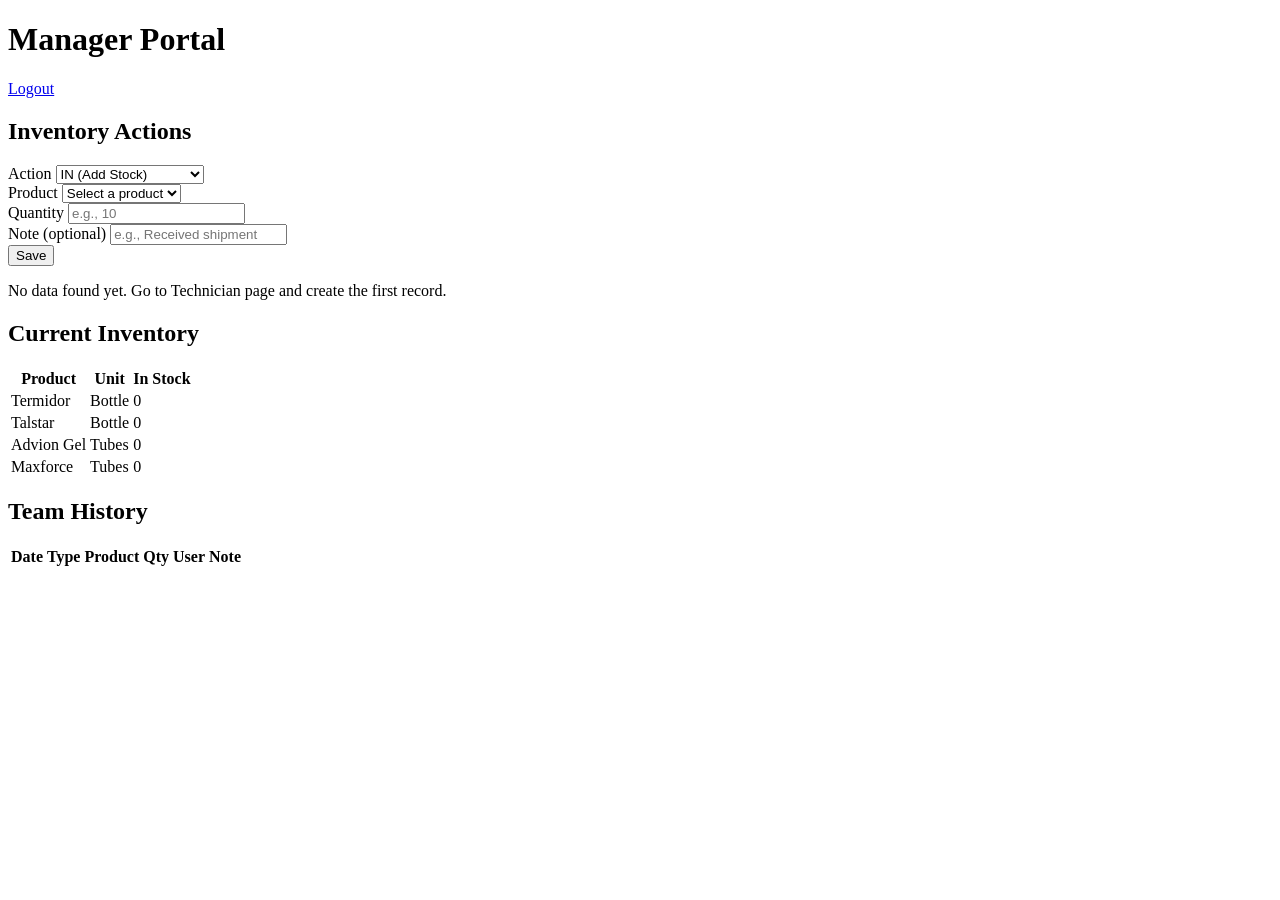
==== pages/manager.html @ 78f67fc6 "Initial pest control inventory system" ====
<!DOCTYPE html>
<html lang="en">
<head>
  <meta charset="UTF-8">
  <meta name="viewport" content="width=device-width, initial-scale=1.0">
  <title>Manager - Inventory</title>

  <link rel="stylesheet" href="../styles/style.css">
</head>
<body>

  <header class="topbar">
    <h1>Manager Portal</h1>
    <nav>
      <a href="../index.html">Logout</a>
    </nav>
  </header>

  <main class="page">
    <section class="card">
      <h2>Inventory Actions</h2>

      <form class="grid-form" id="managerForm">
        <div class="field">
          <label for="actionType">Action</label>
          <select id="actionType" name="actionType" required>
            <option value="in">IN (Add Stock)</option>
            <option value="adjust">ADJUST (Correction)</option>
          </select>
        </div>

        <div class="field">
          <label for="product">Product</label>
          <select id="product" name="product" required>
            <option value="" selected disabled>Select a product</option>
            <option value="termidor">Termidor</option>
            <option value="talstar">Talstar</option>
            <option value="advion">Advion Gel</option>
            <option value="maxforce">Maxforce</option>
          </select>
        </div>

        <div class="field">
          <label for="qty">Quantity</label>
          <input type="number" id="qty" name="qty" min="1" placeholder="e.g., 10" required>
        </div>

        <div class="field">
          <label for="note">Note (optional)</label>
          <input type="text" id="note" name="note" placeholder="e.g., Received shipment">
        </div>

        <button class="primary" type="submit">Save</button>
      </form>

      <p id="message" class="hint"></p>
    </section>

    <section class="card">
      <h2>Current Inventory</h2>

      <div class="table-wrap">
        <table>
          <thead>
            <tr>
              <th>Product</th>
              <th>Unit</th>
              <th>In Stock</th>
            </tr>
          </thead>
          <tbody>
            <tr>
              <td>Termidor</td>
              <td>Bottle</td>
              <td id="stock-termidor">0</td>
            </tr>
            <tr>
              <td>Talstar</td>
              <td>Bottle</td>
              <td id="stock-talstar">0</td>
            </tr>
            <tr>
              <td>Advion Gel</td>
              <td>Tubes</td>
              <td id="stock-advion">0</td>
            </tr>
            <tr>
              <td>Maxforce</td>
              <td>Tubes</td>
              <td id="stock-maxforce">0</td>
            </tr>
          </tbody>
        </table>
      </div>
    </section>

    <section class="card">
      <h2>Team History</h2>

      <div class="table-wrap">
        <table>
          <thead>
            <tr>
              <th>Date</th>
              <th>Type</th>
              <th>Product</th>
              <th>Qty</th>
              <th>User</th>
              <th>Note</th>
            </tr>
          </thead>
          <tbody id="historyBody"></tbody>
        </table>
      </div>
    </section>
  </main>

  <script src="../scripts/manager.js"></script>
</body>
</html>
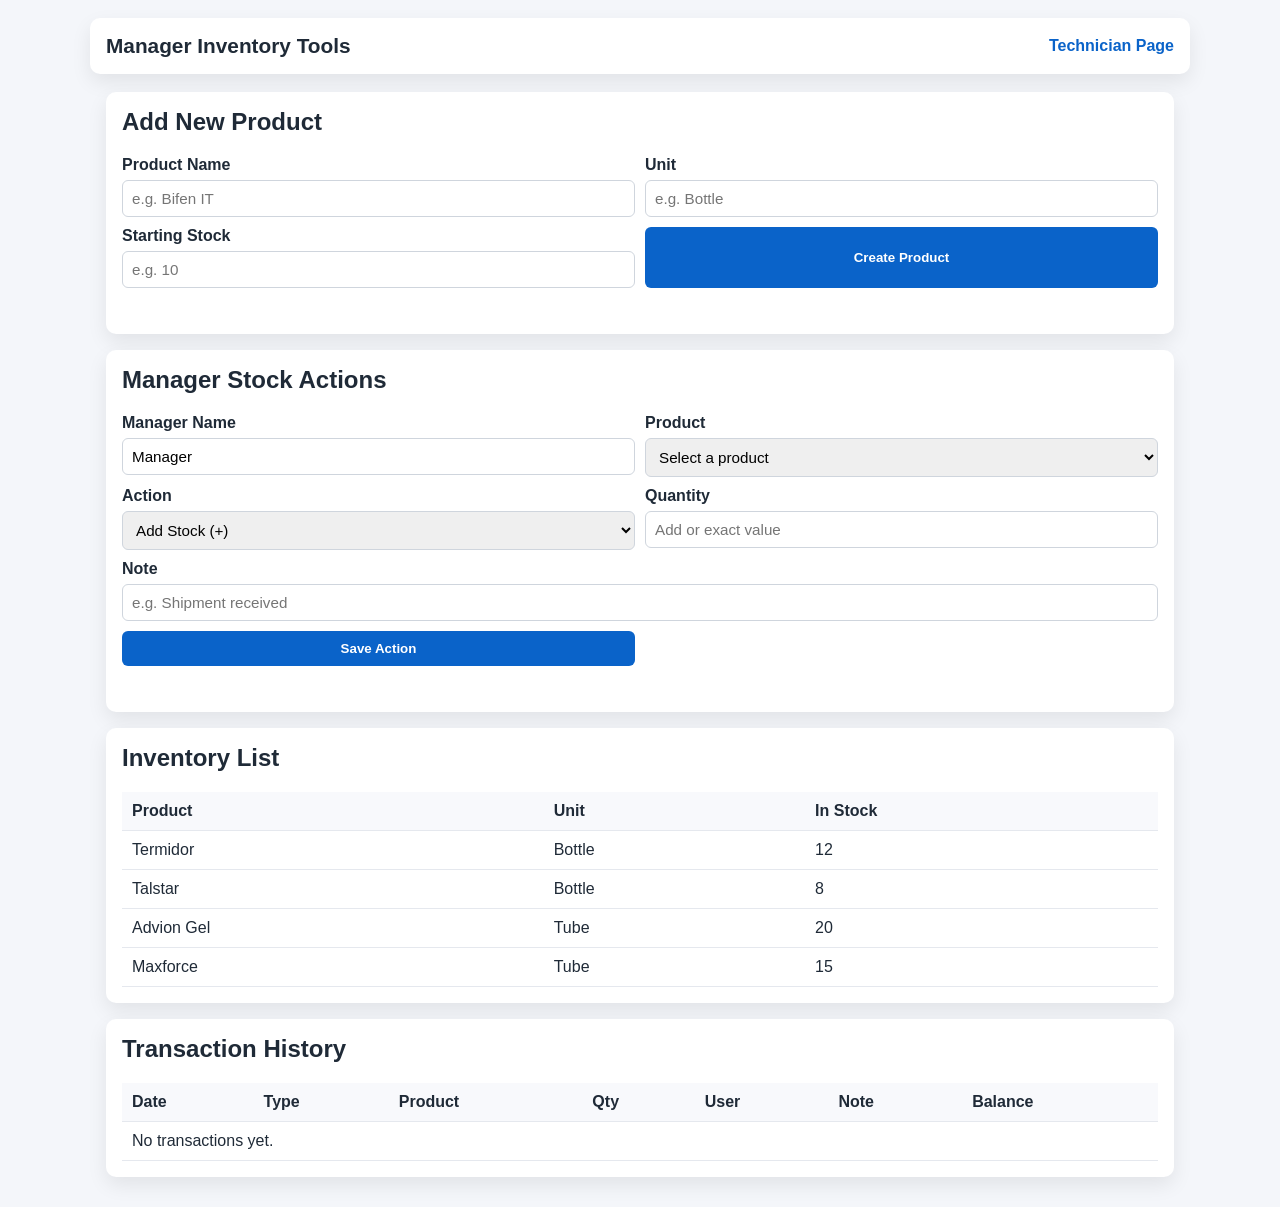
==== commit a125c0a5: "changes made" ====
--- a/pages/manager.html
+++ b/pages/manager.html
@@ -3,62 +3,79 @@
 <head>
   <meta charset="UTF-8">
   <meta name="viewport" content="width=device-width, initial-scale=1.0">
-  <title>Manager - Inventory</title>
-
-  <link rel="stylesheet" href="../styles/style.css">
+  <title>Pest Control Inventory - Manager</title>
+  <link rel="stylesheet" href="../styles/styles.css">
 </head>
 <body>
-
   <header class="topbar">
-    <h1>Manager Portal</h1>
-    <nav>
-      <a href="../index.html">Logout</a>
+    <h1>Manager Inventory Tools</h1>
+    <nav class="top-links">
+      <a href="index.html">Technician Page</a>
     </nav>
   </header>
 
   <main class="page">
     <section class="card">
-      <h2>Inventory Actions</h2>
+      <h2>Add New Product</h2>
+      <form id="productForm" class="grid-form two-columns">
+        <div class="field">
+          <label for="newProductName">Product Name</label>
+          <input id="newProductName" type="text" placeholder="e.g. Bifen IT" required>
+        </div>
 
-      <form class="grid-form" id="managerForm">
+        <div class="field">
+          <label for="newProductUnit">Unit</label>
+          <input id="newProductUnit" type="text" placeholder="e.g. Bottle" required>
+        </div>
+
+        <div class="field">
+          <label for="newProductStock">Starting Stock</label>
+          <input id="newProductStock" type="number" min="0" placeholder="e.g. 10" required>
+        </div>
+
+        <button type="submit" class="primary">Create Product</button>
+      </form>
+      <p id="productMessage" class="message" role="status" aria-live="polite"></p>
+    </section>
+
+    <section class="card">
+      <h2>Manager Stock Actions</h2>
+      <form id="managerForm" class="grid-form two-columns">
+        <div class="field">
+          <label for="managerName">Manager Name</label>
+          <input id="managerName" type="text" value="Manager" required>
+        </div>
+
+        <div class="field">
+          <label for="managerProduct">Product</label>
+          <select id="managerProduct" required></select>
+        </div>
+
         <div class="field">
           <label for="actionType">Action</label>
-          <select id="actionType" name="actionType" required>
-            <option value="in">IN (Add Stock)</option>
-            <option value="adjust">ADJUST (Correction)</option>
+          <select id="actionType" required>
+            <option value="in">Add Stock (+)</option>
+            <option value="adjust">Adjust to Exact Value</option>
           </select>
         </div>
 
         <div class="field">
-          <label for="product">Product</label>
-          <select id="product" name="product" required>
-            <option value="" selected disabled>Select a product</option>
-            <option value="termidor">Termidor</option>
-            <option value="talstar">Talstar</option>
-            <option value="advion">Advion Gel</option>
-            <option value="maxforce">Maxforce</option>
-          </select>
+          <label for="managerQty">Quantity</label>
+          <input id="managerQty" type="number" min="0" placeholder="Add or exact value" required>
         </div>
 
-        <div class="field">
-          <label for="qty">Quantity</label>
-          <input type="number" id="qty" name="qty" min="1" placeholder="e.g., 10" required>
+        <div class="field span-2">
+          <label for="managerNote">Note</label>
+          <input id="managerNote" type="text" placeholder="e.g. Shipment received">
         </div>
 
-        <div class="field">
-          <label for="note">Note (optional)</label>
-          <input type="text" id="note" name="note" placeholder="e.g., Received shipment">
-        </div>
-
-        <button class="primary" type="submit">Save</button>
+        <button type="submit" class="primary">Save Action</button>
       </form>
-
-      <p id="message" class="hint"></p>
+      <p id="managerMessage" class="message" role="status" aria-live="polite"></p>
     </section>
 
     <section class="card">
-      <h2>Current Inventory</h2>
-
+      <h2>Inventory List</h2>
       <div class="table-wrap">
         <table>
           <thead>
@@ -68,35 +85,13 @@
               <th>In Stock</th>
             </tr>
           </thead>
-          <tbody>
-            <tr>
-              <td>Termidor</td>
-              <td>Bottle</td>
-              <td id="stock-termidor">0</td>
-            </tr>
-            <tr>
-              <td>Talstar</td>
-              <td>Bottle</td>
-              <td id="stock-talstar">0</td>
-            </tr>
-            <tr>
-              <td>Advion Gel</td>
-              <td>Tubes</td>
-              <td id="stock-advion">0</td>
-            </tr>
-            <tr>
-              <td>Maxforce</td>
-              <td>Tubes</td>
-              <td id="stock-maxforce">0</td>
-            </tr>
-          </tbody>
+          <tbody id="inventoryBody"></tbody>
         </table>
       </div>
     </section>
 
     <section class="card">
-      <h2>Team History</h2>
-
+      <h2>Transaction History</h2>
       <div class="table-wrap">
         <table>
           <thead>
@@ -107,6 +102,7 @@
               <th>Qty</th>
               <th>User</th>
               <th>Note</th>
+              <th>Balance</th>
             </tr>
           </thead>
           <tbody id="historyBody"></tbody>
@@ -117,4 +113,4 @@
 
   <script src="../scripts/manager.js"></script>
 </body>
-</html>+</html>
--- a/styles/styles.css
+++ b/styles/styles.css
@@ -0,0 +1,145 @@
+* {
+  box-sizing: border-box;
+}
+
+body {
+  margin: 0;
+  font-family: Arial, Helvetica, sans-serif;
+  background: #f4f6fa;
+  color: #1f2a37;
+}
+
+.topbar {
+  max-width: 1100px;
+  margin: 18px auto;
+  padding: 16px;
+  background: #ffffff;
+  border-radius: 10px;
+  display: flex;
+  justify-content: space-between;
+  align-items: center;
+  box-shadow: 0 8px 20px rgba(0, 0, 0, 0.08);
+}
+
+.topbar h1 {
+  margin: 0;
+  font-size: 1.3rem;
+}
+
+.top-links a {
+  text-decoration: none;
+  color: #0a63c9;
+  font-weight: 700;
+}
+
+.page {
+  max-width: 1100px;
+  margin: 0 auto 30px;
+  padding: 0 16px;
+  display: grid;
+  gap: 16px;
+}
+
+.card {
+  background: #ffffff;
+  border-radius: 10px;
+  padding: 16px;
+  box-shadow: 0 8px 20px rgba(0, 0, 0, 0.08);
+}
+
+.card h2 {
+  margin-top: 0;
+}
+
+.subtle {
+  margin-top: -4px;
+  color: #5f6d7d;
+}
+
+.grid-form {
+  display: grid;
+  grid-template-columns: 1fr;
+  gap: 10px;
+  margin-top: 12px;
+}
+
+.two-columns {
+  grid-template-columns: 1fr 1fr;
+}
+
+.field label {
+  display: block;
+  font-weight: 700;
+  margin-bottom: 6px;
+}
+
+.field input,
+.field select {
+  width: 100%;
+  padding: 9px;
+  border: 1px solid #cfd5dd;
+  border-radius: 6px;
+  font-size: 0.95rem;
+}
+
+.primary {
+  border: none;
+  background: #0a63c9;
+  color: #fff;
+  padding: 10px 14px;
+  border-radius: 6px;
+  cursor: pointer;
+  font-weight: 700;
+}
+
+.primary:hover {
+  background: #084d9b;
+}
+
+.span-2 {
+  grid-column: span 2;
+}
+
+.message {
+  margin: 10px 0 0;
+  font-weight: 700;
+  min-height: 20px;
+}
+
+.message.error {
+  color: #b11d1d;
+}
+
+.message.success {
+  color: #0f7a32;
+}
+
+.table-wrap {
+  overflow-x: auto;
+}
+
+table {
+  width: 100%;
+  border-collapse: collapse;
+}
+
+th,
+td {
+  border-bottom: 1px solid #e5e8ee;
+  text-align: left;
+  padding: 10px;
+}
+
+th {
+  background: #f8f9fc;
+}
+
+@media (max-width: 800px) {
+  .two-columns {
+    grid-template-columns: 1fr;
+  }
+
+  .span-2 {
+    grid-column: auto;
+  }
+}
